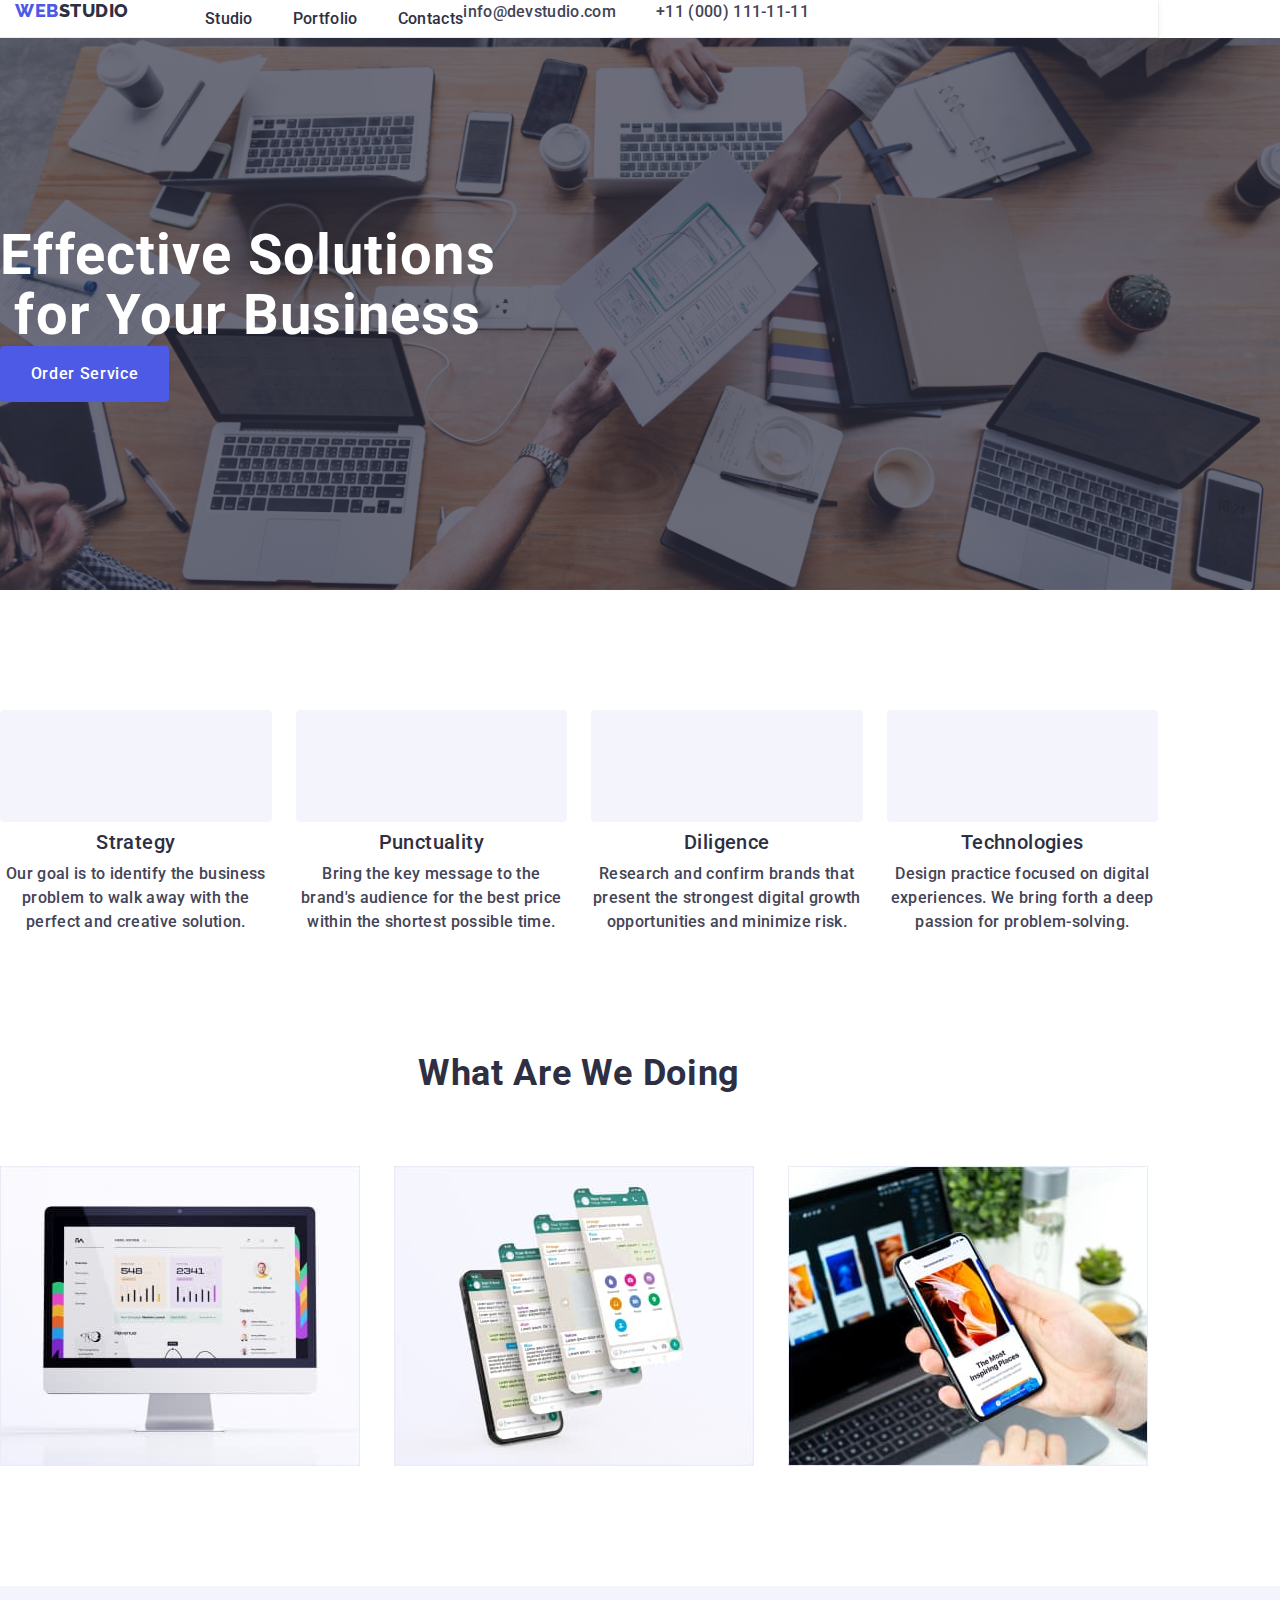
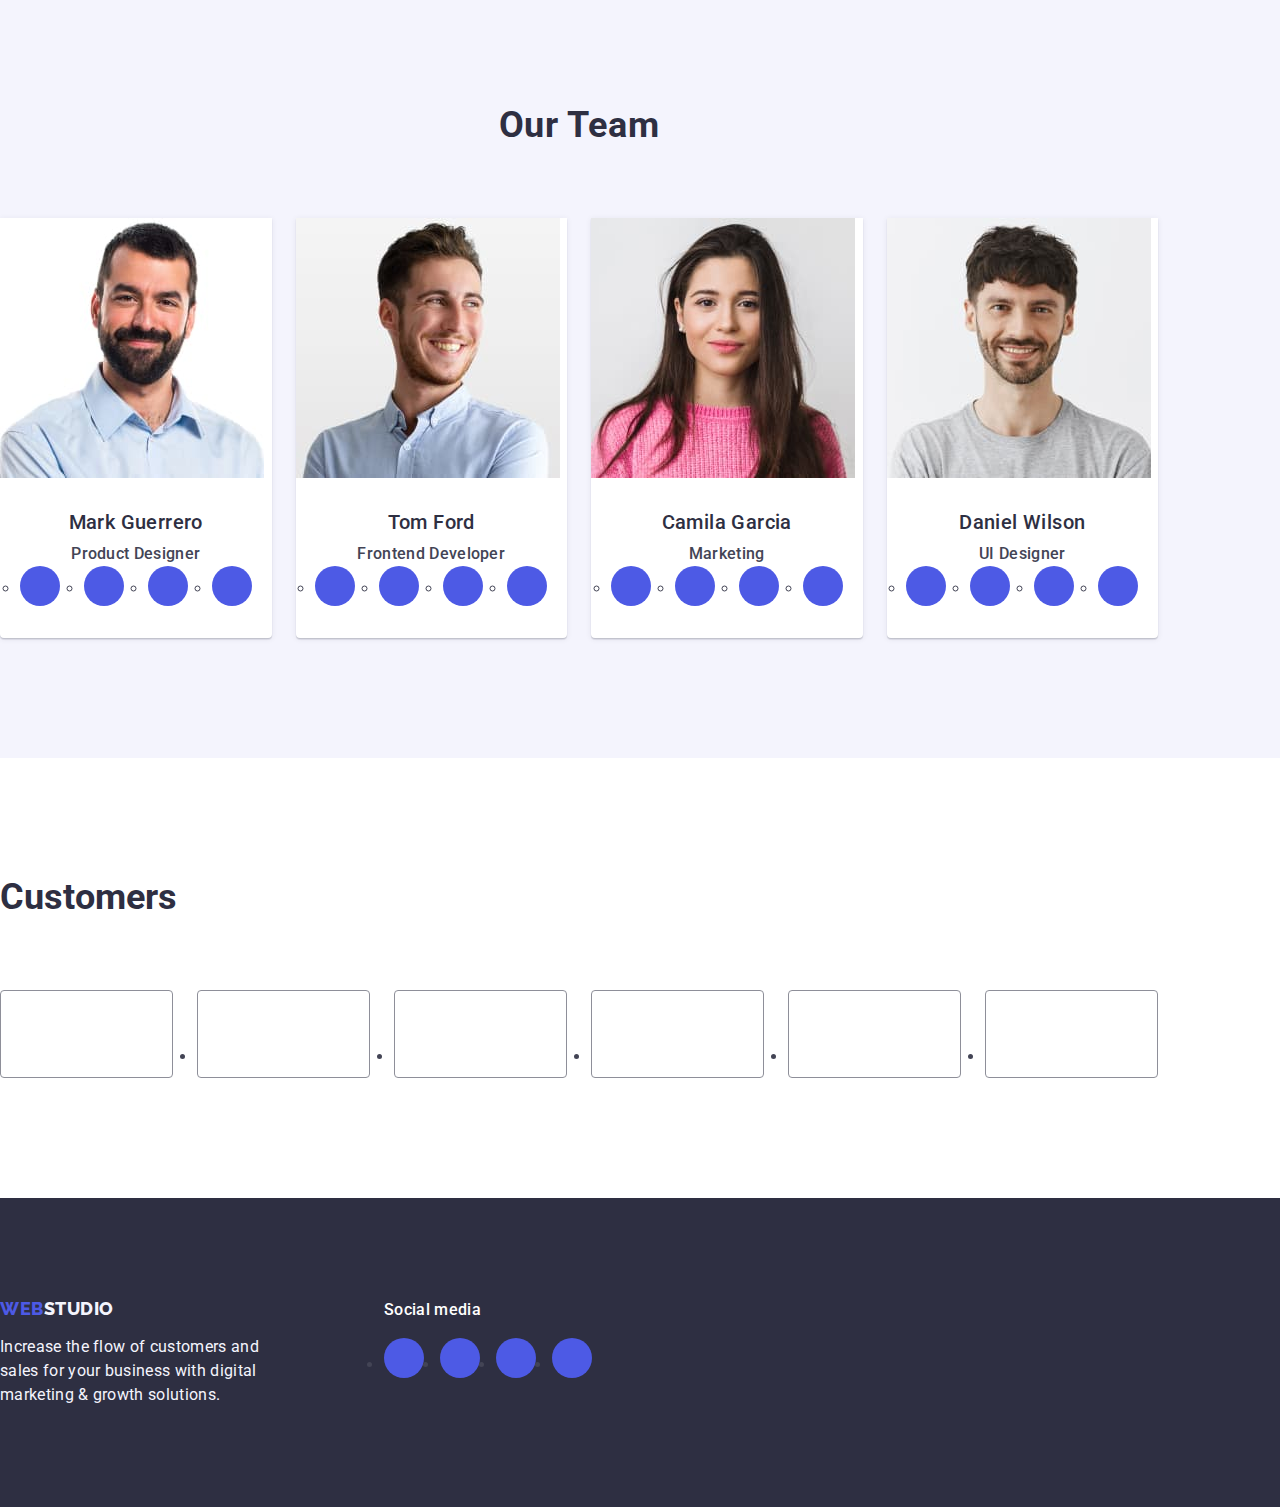
==== index.html @ f8a1e001 "files" ====
<!DOCTYPE html>
<html lang="en">
  <head>
    <meta charset="UTF-8">
    <meta name="viewport" content="width=device-width, initial-scale=1.0">

    <link rel="preconnect" href="https://fonts.googleapis.com">
    <link rel="preconnect" href="https://fonts.gstatic.com" crossorigin>
    <link href="https://fonts.googleapis.com/css2?family=Roboto&display=swap" rel="stylesheet">
    <link href="https://fonts.googleapis.com/css2?family=Raleway&display=swap" rel="stylesheet">
    <link rel="stylesheet" href="modern-normalize.min.css">
    <link rel="stylesheet" href="./css/styles.css">
    
    <title>Homework1</title>
  </head>
  <body>
    <header class="container head">
      <div class="container nav-bar">
        <nav class="logo-menu">
          <a href="./index.html" class="logo link">Web<span>Studio</span></a>
  
          <ul class="list menu">
            <li><a href="./index.html" class="first link">Studio</a></li>
            <li><a href="./portfolio.html" class="first link">Portfolio</a></li>
            <li><a href="" class="first link">Contacts</a></li>
          </ul>
        </nav>
        <address class="info">
          <ul class="list address">
            <li><a href="mailto:info@devstudio.com" class="email link">info@devstudio.com</a></li>
            <li><a href="tel:+110001111111" class="email link">+11 (000) 111-11-11</a></li>
          </ul>
        </address>
      </div>
    </header>

    <main>
      <section class="first-section">
        <div class="container section-one">
          <h1 class="business-title">Effective Solutions for Your Business</h1>
          <button type="button" class="order-button">Order Service</button>
        </div>
      </section>
      
      <section class="second-section">
        <div class="container section-two">
          <h2 class="hidden">What are we doing</h2>
          <ul class="list offers">
            <li class="bullets">
              <div class="icon-container"><svg width="64" height="64"><use href="./images/icons.svg#moon"/></svg></div>
              <h3 class="second-section-head">Strategy</h3>
              <p class="second-section-paragraph">
                Our goal is to identify the business problem to walk away with the perfect and creative solution.
              </p>
            </li>
            <li class="bullets">
              <div class="icon-container"><svg width="64" height="64"><use href="./images/icons.svg#moon"/></svg></div>
              <h3 class="second-section-head">Punctuality</h3>
              <p class="second-section-paragraph">
                Bring the key message to the brand's audience for the best price within the shortest possible time.
              </p>
            </li>
            <li class="bullets">
              <div class="icon-container"><svg width="64" height="64"><use href="./images/icons.svg#moon"/></svg></div>
              <h3 class="second-section-head">Diligence</h3>
              <p class="second-section-paragraph">
                Research and confirm brands that present the strongest digital growth opportunities and minimize risk.
              </p>
            </li>
            <li class="bullets">
              <div class="icon-container"><svg width="64" height="64"><use href="./images/icons.svg#moon"/></svg></div>
              <h3 class="second-section-head">Technologies</h3>
              <p class="second-section-paragraph">
                Design practice focused on digital experiences. We bring forth a deep passion for problem-solving.
              </p>
            </li>
          </ul>
        </div>
        
      </section>

      <section class="third-section">
        <div class="container section-three">
          <h2 class="third-section-head">What are we doing</h2>
          <ul class="list images">
            <li class="image-bullets">
              <img src="./images/img1.jpg" width="360" alt="graph"/>
            </li>
            <li class="image-bullets">
              <img src="./images/img2.jpg" width="360" alt="apps"/>
            </li>
            <li class="image-bullets">
              <img src="./images/img3.jpg" width="360" alt="inspiration"/>
            </li>
          </ul>
        </div>
        
      </section>

      <section class="fourth-section">
        <div class="container section-four">
          <h2 class="fourth-section-head">Our Team</h2>
          <ul class="list team">
            <li class="team-bg">
              <img src="./images/img.jpg" width="264" alt="Mark Guerrero" class="img-radius"/>
              <div class="name-title">
                <h3 class="second-section-head">Mark Guerrero</h3>
                <p class="second-section-paragraph">Product Designer</p>
                <ul class="soc-med">
                  <li class="soc-med-css"><a href="" class="soc-med-links"><svg width="16" height="16" class="icon-soc-med"><use href="./images/icons.svg#facebook"/></svg></a></li>
                  <li class="soc-med-css"><a href="" class="soc-med-links"><svg width="16" height="16" class="icon-soc-med"><use href="./images/icons.svg#facebook"/></svg></a></li>
                  <li class="soc-med-css"><a href="" class="soc-med-links"><svg width="16" height="16" class="icon-soc-med"><use href="./images/icons.svg#facebook"/></svg></a></li>
                  <li class="soc-med-css"><a href="" class="soc-med-links"><svg width="16" height="16" class="icon-soc-med"><use href="./images/icons.svg#facebook"/></svg></a></li>
                </ul>
              </div>
              
            </li>
            <li class="team-bg">
              <img src="./images/img(1).jpg" width="264" alt="Tom Ford"/>
              <div class="name-title">
                <h3 class="second-section-head">Tom Ford</h3>
                <p class="second-section-paragraph">Frontend Developer</p>
                <ul class="soc-med">
                  <li class="soc-med-css"><a href="" class="soc-med-links"><svg width="16" height="16" class="icon-soc-med"><use href="./images/icons.svg#facebook"/></svg></a></li>
                  <li class="soc-med-css"><a href="" class="soc-med-links"><svg width="16" height="16" class="icon-soc-med"><use href="./images/icons.svg#facebook"/></svg></a></li>
                  <li class="soc-med-css"><a href="" class="soc-med-links"><svg width="16" height="16" class="icon-soc-med"><use href="./images/icons.svg#facebook"/></svg></a></li>
                  <li class="soc-med-css"><a href="" class="soc-med-links"><svg width="16" height="16" class="icon-soc-med"><use href="./images/icons.svg#facebook"/></svg></a></li>
                </ul>
              </div>
              
            </li>
            <li class="team-bg">
              <img src="./images/img(2).jpg" width="264" alt="Camila Garcia"/>
              <div class="name-title">
                <h3 class="second-section-head">Camila Garcia</h3>
                <p class="second-section-paragraph">Marketing</p>
                <ul class="soc-med">
                  <li class="soc-med-css"><a href="" class="soc-med-links"><svg width="16" height="16" class="icon-soc-med"><use href="./images/icons.svg#facebook"/></svg></a></li>
                  <li class="soc-med-css"><a href="" class="soc-med-links"><svg width="16" height="16" class="icon-soc-med"><use href="./images/icons.svg#facebook"/></svg></a></li>
                  <li class="soc-med-css"><a href="" class="soc-med-links"><svg width="16" height="16" class="icon-soc-med"><use href="./images/icons.svg#facebook"/></svg></a></li>
                  <li class="soc-med-css"><a href="" class="soc-med-links"><svg width="16" height="16" class="icon-soc-med"><use href="./images/icons.svg#facebook"/></svg></a></li>
                </ul>
              </div>
              
            </li>
            <li class="team-bg">
              <img src="./images/img(3).jpg" width="264" alt="Danie lWilson"/>
              <div class="name-title">
                <h3 class="second-section-head">Daniel Wilson</h3>
                <p class="second-section-paragraph">UI Designer</p>
                <ul class="soc-med">
                  <li class="soc-med-css"><a href="" class="soc-med-links"><svg width="16" height="16" class="icon-soc-med"><use href="./images/icons.svg#facebook"/></svg></a></li>
                  <li class="soc-med-css"><a href="" class="soc-med-links"><svg width="16" height="16" class="icon-soc-med"><use href="./images/icons.svg#facebook"/></svg></a></li>
                  <li class="soc-med-css"><a href="" class="soc-med-links"><svg width="16" height="16" class="icon-soc-med"><use href="./images/icons.svg#facebook"/></svg></a></li>
                  <li class="soc-med-css"><a href="" class="soc-med-links"><svg width="16" height="16" class="icon-soc-med"><use href="./images/icons.svg#facebook"/></svg></a></li>
                      
                </ul>
              </div>
              
            </li>
          </ul>
        </div>
        
      </section>

      <section class="fifth-section">
        <div class="container">
          <h2 class="cus-head">Customers</h2>
          <ul class="cus-list">
            <li class="cus-item"><a href="" class="cus-link"><svg width="104" height="56" class="cus-icon"><use href="./images/icons.svg#cusicon"/></svg></a></li>
            <li class="cus-item"><a href="" class="cus-link"><svg width="104" height="56" class="cus-icon"><use href="./images/icons.svg#cusicon"/></svg></a></li>
            <li class="cus-item"><a href="" class="cus-link"><svg width="104" height="56" class="cus-icon"><use href="./images/icons.svg#cusicon"/></svg></a></li>
            <li class="cus-item"><a href="" class="cus-link"><svg width="104" height="56" class="cus-icon"><use href="./images/icons.svg#cusicon"/></svg></a></li>
            <li class="cus-item"><a href="" class="cus-link"><svg width="104" height="56" class="cus-icon"><use href="./images/icons.svg#cusicon"/></svg></a></li>
            <li class="cus-item"><a href="" class="cus-link"><svg width="104" height="56" class="cus-icon"><use href="./images/icons.svg#cusicon"/></svg></a></li>
          </ul>
        </div>
      </section>
    </main>

    <footer class="footer">
      <div class="container footer-content">
        <div class="foot-logo-par">
          <a href="./index.html" class="logo link">Web<span class="studio">Studio</span></a>
          <p class="footer-paragraph">
            Increase the flow of customers and sales for your business with digital
            marketing & growth solutions.
          </p>
        </div>
        <div>
          <p class="footer-par-sm">Social media</p>
          <ul class="footer-icon-sm">
            <li class="footer-item-sm"><a href="" class="footer-link-sm"><svg width="24" height="24" class="footer-svg-sm"><use href="./images/icons.svg#footericons"/></svg></a></li>
            <li class="footer-item-sm"><a href="" class="footer-link-sm"><svg width="24" height="24" class="footer-svg-sm"><use href="./images/icons.svg#footericons"/></svg></a></li>
            <li class="footer-item-sm"><a href="" class="footer-link-sm"><svg width="24" height="24" class="footer-svg-sm"><use href="./images/icons.svg#footericons"/></svg></a></li>
            <li class="footer-item-sm"><a href="" class="footer-link-sm"><svg width="24" height="24" class="footer-svg-sm"><use href="./images/icons.svg#footericons"/></svg></a></li>
          </ul>
        </div>
      </div>
      
    </footer>
  </body>
</html>
---- css/styles.css ----
* {
    box-sizing: border-box;
    margin: 0;
    padding: 0;
  }

.container{
    width: 1158px;
}

.hidden{
    position: absolute;
    width: 1px;
    height: 1px;
    margin: -1px;
    border: 0;
    padding: 0;
    
    white-space: nowrap;
    clip-path: inset(100%);
    clip: rect(0 0 0 0);
    overflow: hidden;
  }

:root{
    --background: #FFFFFF;
    --fillers: #f4f4fd;
    --color: #8e8f99;
    --footer-bg: #4d5ae5;
}

body{
    font-family: 'Roboto', sans-serif;
    color: #434455;
    background: #FFFFFF;
}

img{
    display: block;
}

.logo{
    font-family: 'Raleway' , sans-serif;
    font-weight: 800;
    font-size: 18px;
    line-height: 1.17;
    letter-spacing: 0.03em;
    text-transform: uppercase;
    color: #4d5ae5;
    text-decoration: none;
    margin-right: 76px;
    display: inline-block;
    margin-bottom: 16px;
}

span{
    color: #2e2f42;
}

.list{
    list-style: none;
    font-weight: 500;
}

.first{
    font-weight: 500;
    font-size: 16px;
    line-height: 1.5;
    letter-spacing: 0.02em;
    color: #2e2f42;
    text-decoration: none;
    padding: 24px 0;
}

.list .first:focus , .list .first:hover{
    color: #404bbf;
}

.info{
    font-style: normal;
}

.info .email{
    font-size: 16px;
    line-height: 1.5;
    letter-spacing: 0.02em;
    color: #434455;
    text-decoration: none;
}

.info .email:focus , .info .email:hover{
    color: #404bbf;
}

.first-section{
    background-color: #2e2f42;
    padding: 188px 0;
    background-image:  linear-gradient(rgba(46, 47, 66, 0.7), rgba(46, 47, 66, 0.7)), url(../images/people-office1.jpg);
    max-width: 1440px;
    background-repeat: no-repeat;
    background-position: center;
    background-size: cover;
}

.business-title{
    font-size: 56px;
    line-height: 1.07;
    text-align: center;
    letter-spacing: 0.02em;
    color: #ffffff;
    max-width: 496px;
}

.order-button{
    background-color: #4d5ae5;
    font-family: 'Roboto', sans-serif;
    font-weight: 500;
    font-size: 16px;
    line-height: 1.5;
    letter-spacing: 0.04em;
    color: #ffffff;
    cursor: pointer;
    display: block;
    min-width: 169px;
    height: 56px;
    border: none;
    border-radius: 4px;
    cursor: pointer;

}

.order-button:focus , .order-button:hover{
    background-color: #404BBF;
}

.second-section-head{
    font-weight: 500;
    font-size: 20px;
    line-height: 1.2;
    letter-spacing: 0.02em;
    color: #2e2f42;
    margin-bottom: 8px;
    text-align: center;
    margin-bottom: 8px;
}

.second-section-paragraph{
    font-size: 16px;
    line-height: 1.5;
    letter-spacing: 0.02em;
    color: #434455;
    text-align: center;

}

.third-section-head{
    font-size: 36px;
    line-height: 1.11;
    text-align: center;
    letter-spacing: 0.02em;
    text-transform: capitalize;
    color: #2e2f42;
    margin-bottom: 72px;
}

.fourth-section{
    background-color: #F4F4FD;
}

.fourth-section-head{
    font-size: 36px;
    line-height: 1.11;
    text-align: center;
    letter-spacing: 0.02em;
    text-transform: capitalize;
    color: #2e2f42;
    margin-bottom: 72px;
}

.team-bg{
    background-color: #FFFFFF;
    width: calc((100% - 72px) / 4);
    border-radius: 0px 0px 4px 4px;
    box-shadow: 0px 1px 6px rgba(46, 47, 66, 0.08), 0px 1px 1px rgba(46, 47, 66, 0.16), 0px 2px 1px rgba(46, 47, 66, 0.08);
}

.team{
    display: flex;
    gap: 24px;
}

.footer{
    background-color: #2e2f42;
    padding: 100px 0;
}

.studio{
    color: #f4f4fd;
}

.footer-paragraph{
    line-height: 1.5;
    color: #F4F4FD;
    letter-spacing: 0.02em;
    max-width: 264px;
}

.footer-content{
    display: flex;
    align-items: baseline;
}

.foot-logo-par{
    margin-right: 120px;
}

.footer-par-sm{
    font-weight: 500;
    font-size: 16px;
    line-height: 1.5;
    letter-spacing: 0.02em;
    color: var(--background);
    margin-bottom: 16px;
}

.footer-icon-sm{
    display: flex;
    gap: 16px;
}

.footer-item-sm{
    width: 40px;
    height: 40px;
}

.footer-link-sm{
    width: 100%;
    height: 100%;
    background-color: var(--footer-bg);
    border-radius: 50%;
    display: flex;
    align-items: center;
    justify-content: center;
}

.footer-link-sm:hover , .footer-link-sm:focus{
    background-color: #31d0aa;
}

.footer-svg-sm{
    fill: var(--fillers);
}

.studio-port{
    color: #2e2f42;
}

.btn{
    font-family: 'Roboto', sans-serif;
    font-weight: 500;
    font-size: 16px;
    line-height: 1.5;
    letter-spacing: 0.04em;
    color: #4d5ae5;
    background-color: #F4F4FD;
    padding: 12px 24px;
    border: 1px solid #e7e9fc;
    border-radius: 4px;

}

.btn:focus , .btn:hover{
    color: #FFFFFF;
    background-color: #404BBF;
    cursor: pointer;
    border: 1px solid transparent;
    box-shadow: 0px 3px 1px rgba(0, 0, 0, 0.1), 0px 2px 1px rgba(0, 0, 0, 0.08), 0px 2px 2px rgba(0, 0, 0, 0.12);
}

.default{
    text-decoration: none;
    display: block;
}

.default:hover , .default:focus{
    box-shadow: 0px 1px 6px rgba(46, 47, 66, 0.08), 0px 1px 1px rgba(46, 47, 66, 0.16), 0px 2px 1px rgba(46, 47, 66, 0.08);
}

.head{
    border-bottom: 1px solid #e7e9fc;
    box-shadow: 0px 2px 1px rgba(46, 47, 66, 0.08), 0px 1px 1px 0px rgba(46, 47, 66, 0.16), 0px 1px 6px rgba(46, 47, 66, 0.08);
}

.nav-bar{
    display: flex;
    margin: 0 auto;
    padding: 0 15px;
}

.logo-menu{
    display: flex;
    align-items: center;
}

.menu{
    display: flex;
    gap: 40px;
}

.address{
    display: flex;
    gap: 40px;
}

.offers{
    gap: 24px;
    display: flex;
}

.bullets{
    width: calc((100% - 72px) / 4);
}

.first-section{
    padding: 188px 0;
}

.second-section{
    padding: 120px 0;
}

.third-section{
    padding-bottom: 120px;
}

.images{
    display: flex;
    gap: 24px;
}

.image-bullets{
    width: calc((100% - 48px) / 3);
}

.img-radius{
    border-radius: (0px 0px 4px 4px);
}

.fourth-section{
    padding: 120px 0;
}

.fifth-section{
    padding: 120px 0 120px;
}

.cus-head{
    font-size: 36px;
    line-height: 1.11;
    color: #2e2f42;
    margin-bottom: 72px;
}

.cus-list{
    display: flex;
    gap: 24px;
}

.cus-item{
    width: calc((100% - 120px) / 6);
    height: 88px;
}

.cus-link{
    width: 100%;
    height: 100%;
    border: 1px solid #8e8f99;
    border-radius: 4px;
    display: flex;
    align-items: center;
    justify-content: center;
    color: var(--color);
}

.cus-link:hover , .cus-link:focus{
    border-color: #404bbf;
    color: #404bbf;
}

.name-title{
    padding: 32px 0;
}

/* portfolio css hw-3 */

.port-head{
    border-bottom: 1px solid #e7e9fc;
}

.div{
    display: flex;
    width: 1158px;
    margin: 0 auto;
    padding: 0 15px;
}

.nav{
    display: flex;
    align-items: center;
}

.port-menu{
    display: flex;
    gap: 40px;
}

.port-section{
    padding-top: 96px;
    padding-bottom: 120px;
}

.port-list{
    display: flex;
    justify-content: center;
    gap: 24px;
    margin-bottom: 72px;
}

.port-second-list{
    display: flex;
    flex-wrap: wrap;
    column-gap: 24px;
    row-gap: 48px;
}

.port-a{
    width: calc((100% - 48px) / 3);
}

.port-div{
    padding: 32px 16px;
    border: 1px solid #e7e9fc;
    border-top: none;
    margin-bottom: 8px;
}

/* icon css */

.icon-container{
    display: flex;
    align-items: center;
    justify-content: center;
    height: 112px;
    background-color: #f4f4fd;
    border-radius: 4px;
    margin-bottom: 8px;
}

.cus-icon{
    fill: currentColor;
}

/* social media css */

.soc-med{
    display: flex;
    justify-content: center;
    gap: 24px;
}

.soc-med-css{
    width: 40px;
    height: 40px;
}

.soc-med-links{
    width: 100%;
    height: 100%;
    background-color: #4d5ae5;
    border-radius: 50%;
    display: flex;
    align-items: center;
    justify-content: center;
}

.soc-med-links:hover , .soc-med-links:focus{
    background-color: #404bbf ;
}

.icon-soc-med{
    fill: var(--fillers);
}
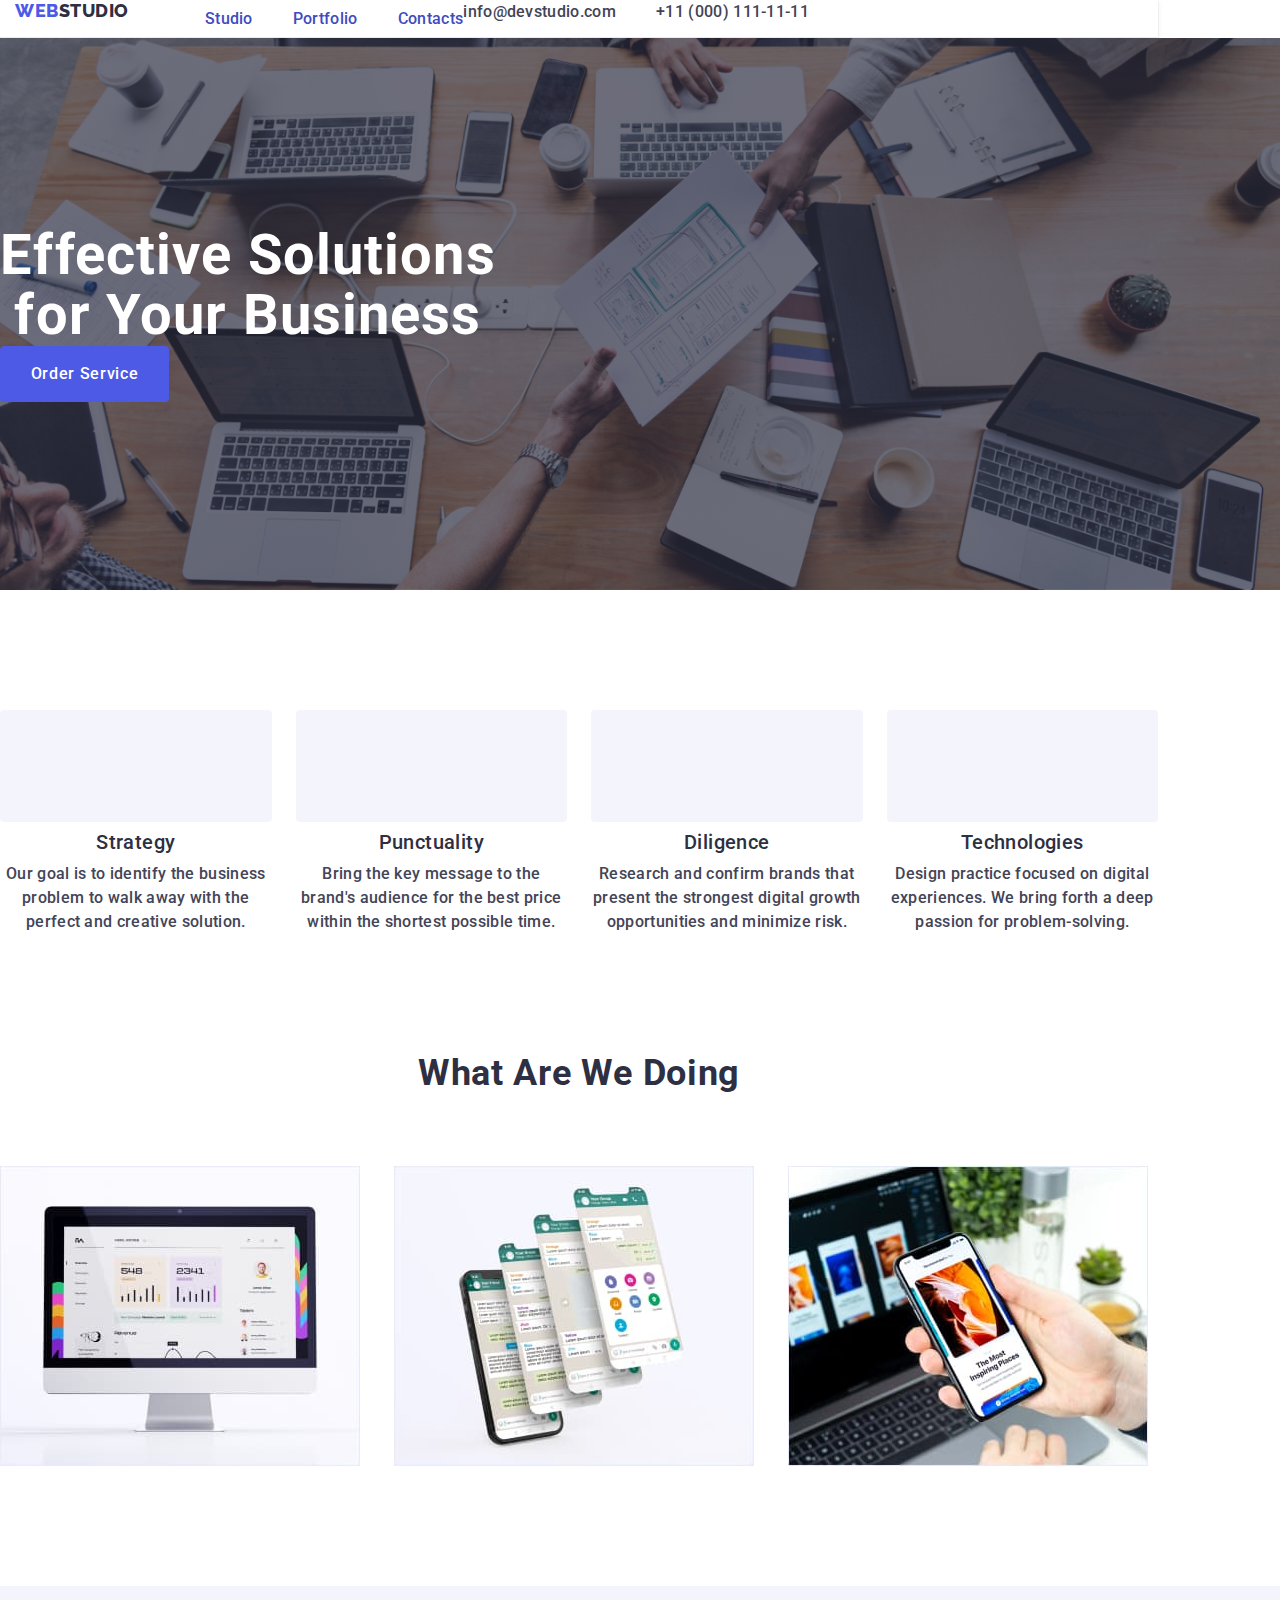
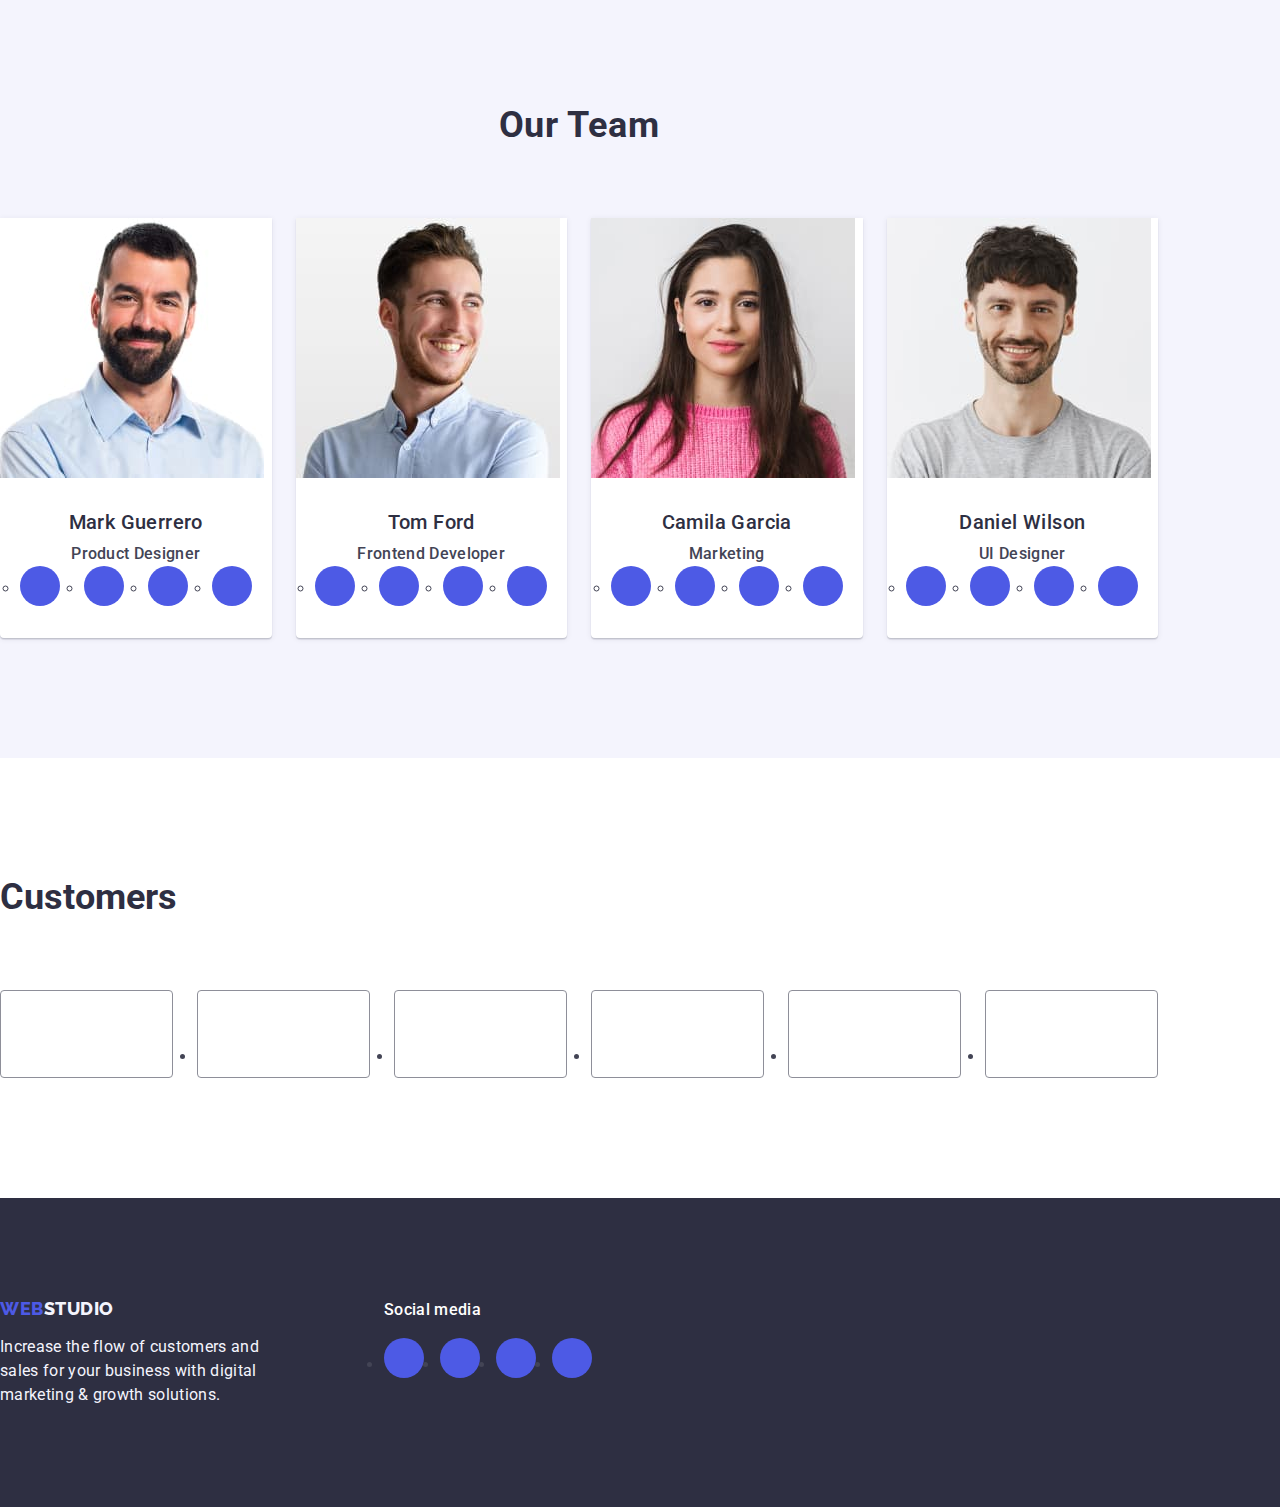
==== commit d90ae9cb: "test" ====
--- a/index.html
+++ b/index.html
@@ -199,5 +199,6 @@
       </div>
       
     </footer>
+    <script src="./js/modal.js"></script> 
   </body>
 </html>
--- a/css/styles.css
+++ b/css/styles.css
@@ -60,6 +60,8 @@
 .list{
     list-style: none;
     font-weight: 500;
+    transition: color 250ms cubic-bezier(0.4, 0, 0.2, 1);
+
 }
 
 .first{
@@ -70,6 +72,19 @@
     color: #2e2f42;
     text-decoration: none;
     padding: 24px 0;
+    position: relative;
+    color: #404bbf;
+    transition: color 250ms cubic-bezier(0.4, 0, 0.2, 1);
+}
+
+.first::after{
+    position: absolute;
+    left: 0;
+    bottom: -1px;
+    height: 4px;
+    background-color: #404bbf;
+    border-radius: 2px;
+
 }
 
 .list .first:focus , .list .first:hover{
